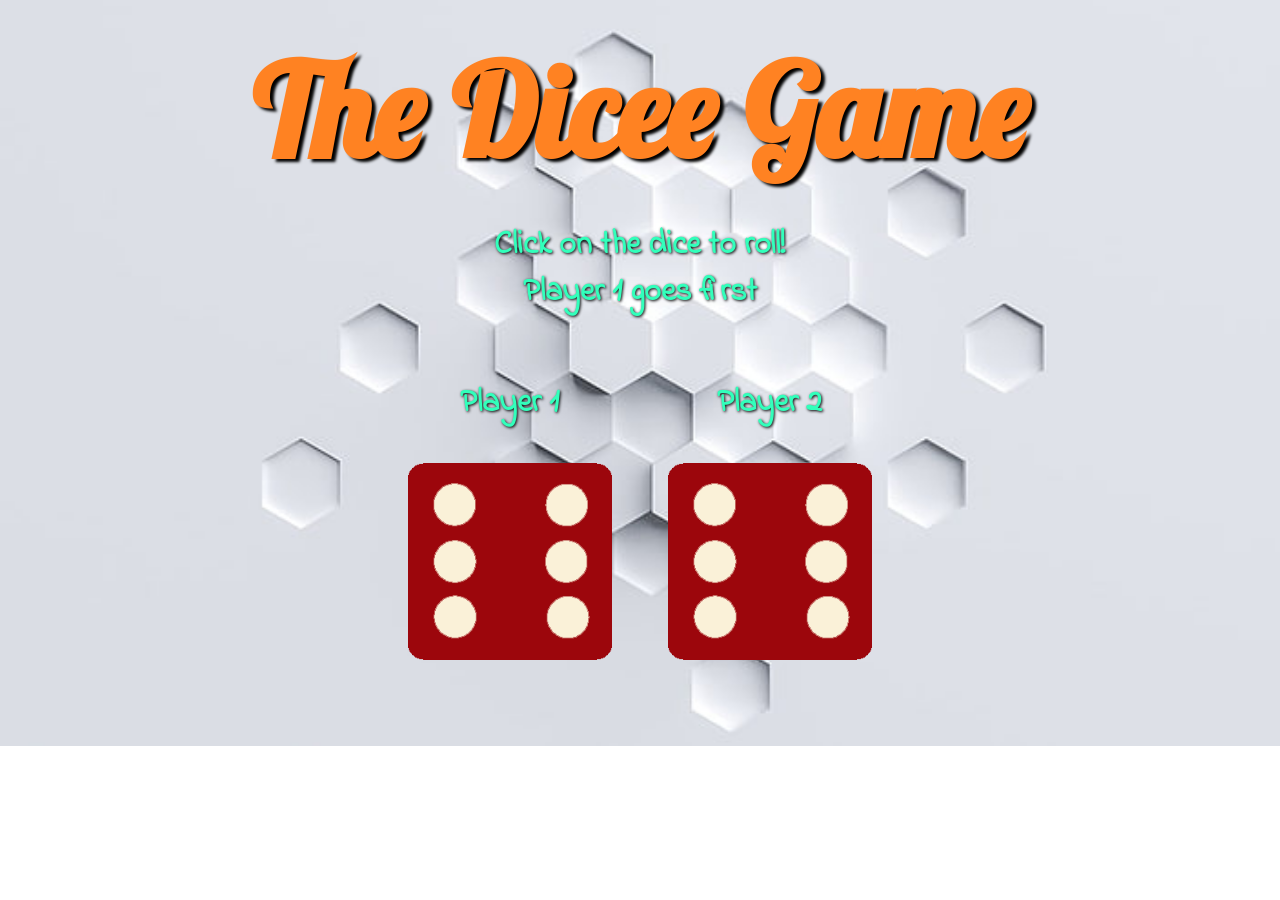
==== index.html @ c49665c7 "Rename dicee.html to index.html" ====
<!DOCTYPE html>
<html lang="en" dir="ltr">
  <head>
    <meta charset="utf-8" />
    <title>Dicee</title>
    <link rel="stylesheet" href="styles.css" />
    <link
      href="https://fonts.googleapis.com/css?family=Indie+Flower|Lobster"
      rel="stylesheet"
    />
  </head>
  <body>
    <div class="container">
      <h1>The Dicee Game</h1>
      <p>Click on the dice to roll! <br> Player 1 goes first</p>
      <div class="dice">
        <p>Player 1</p>
        <img draggable="false" onclick="roll1()" class="img1" src="./images/dice6.png" />
      </div>

      <div class="dice">
        <p>Player 2</p>
        <img draggable="false" onclick="roll2()" class="img2" src="./images/dice6.png" />
      </div>
    </div>

    <div class="btnrefresh">
    <button onclick="restart()">Restart !</button>
    </div>



    <script src="./index.js"></script>
  </body>
</html>
---- styles.css ----
.container {
  width: 70%;
  margin: auto;
  text-align: center;
}

.dice {
  text-align: center;
  display: inline-block;

}

body {
  background: url(./images/white1.jpg);
  background-repeat: no-repeat;
  background-size: cover;
  /* background-color: #727272; */
}

h1 {
  margin: 30px;
  font-family: 'Lobster', cursive;
  text-shadow: 4px 3px 3px #000000;
  font-size: 8rem;
  color: #ff8222;
}

p {
  font-size: 2rem;
  color: #32ffbb;
  font-weight: 600;
  font-family: 'Indie Flower', cursive;
  text-shadow: 1px 1px 3px black;
}

img {
  width: 80%;
  /* box-shadow: 0px 0px 4px black; */
  
}

img:hover{
  cursor: pointer;
}

footer {
  margin-top: 5%;
  color: #EEEEEE;
  text-align: center;
  font-family: 'Indie Flower', cursive;

}

.btnrefresh{
  
  width: 70%;
  margin: auto;
  text-align: center;
}

button{
  visibility: hidden;
  font-family: 'Trebuchet MS', 'Lucida Sans Unicode', 'Lucida Grande', 'Lucida Sans', Arial, sans-serif;
  cursor: pointer;
  margin-top: 20px;
  height: 50px;
  width: 200px;
  text-align: center;
  border-radius: 10px;
  background-color: rgb(255, 255, 255);
  box-shadow: 2px 2px 2px black;
}

button:hover{
  background-color: rgb(199, 199, 199);
}
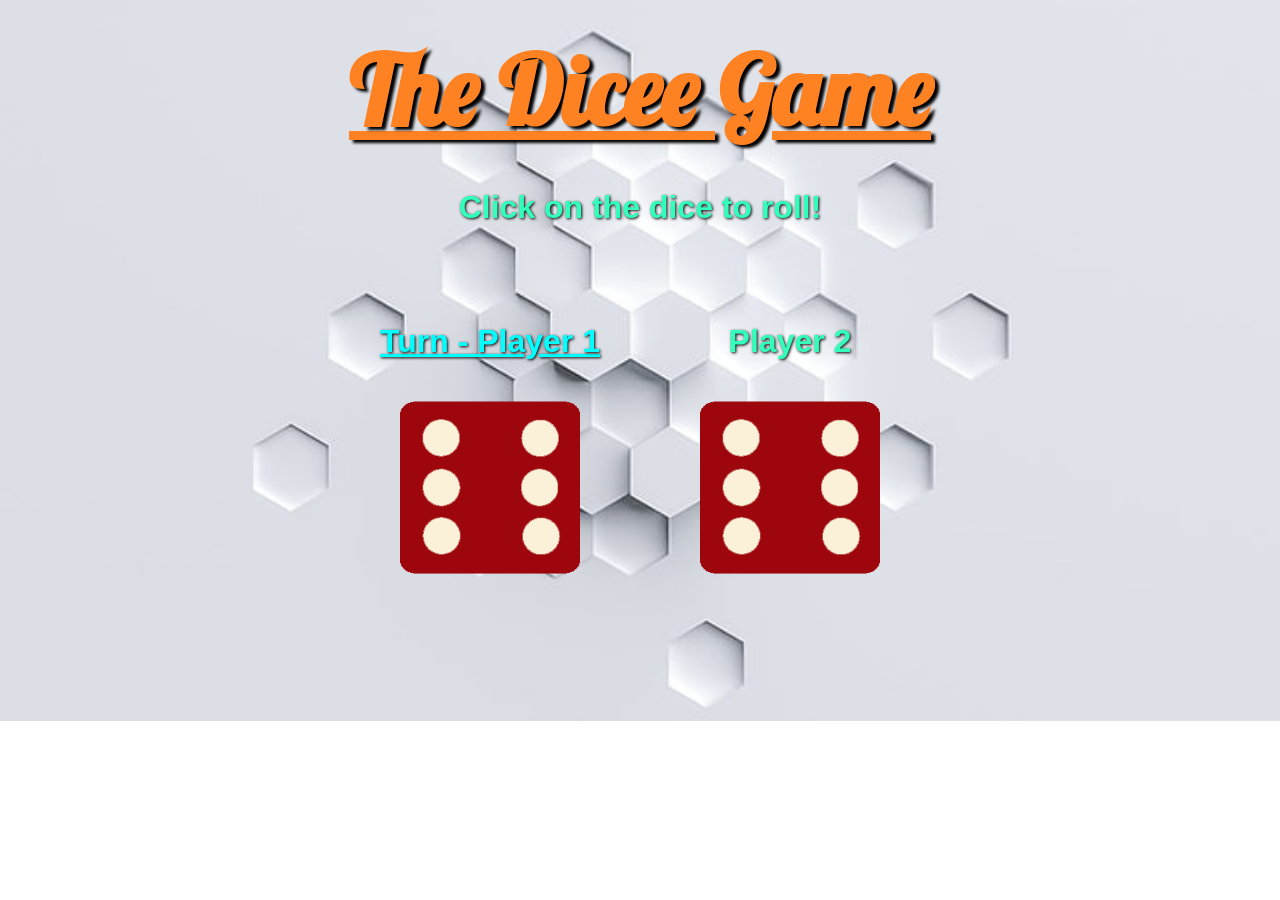
==== commit 47022517: "Add files via upload" ====
--- a/index.html
+++ b/index.html
@@ -10,22 +10,25 @@
     />
   </head>
   <body>
+
     <div class="container">
+
       <h1>The Dicee Game</h1>
-      <p>Click on the dice to roll! <br> Player 1 goes first</p>
-      <div class="dice">
-        <p>Player 1</p>
-        <img draggable="false" onclick="roll1()" class="img1" src="./images/dice6.png" />
-      </div>
+      <p>Click on the dice to roll!</p>
 
-      <div class="dice">
-        <p>Player 2</p>
-        <img draggable="false" onclick="roll2()" class="img2" src="./images/dice6.png" />
-      </div>
+        <div class="dice">
+          <p>Player 1</p>
+          <img draggable="false" onclick="roll1()" class="img1" src="./images/dice6.png" />
+        </div>
+
+        <div class="dice">
+          <p>Player 2</p>
+          <img draggable="false" class="img2" src="./images/dice6.png" />
+        </div>
     </div>
 
     <div class="btnrefresh">
-    <button onclick="restart()">Restart !</button>
+        <button onclick="restart()">Restart !</button>
     </div>
 
 
--- a/styles.css
+++ b/styles.css
@@ -7,7 +7,8 @@
 .dice {
   text-align: center;
   display: inline-block;
-
+  padding: 20px;
+  /* border: 2px solid black; */
 }
 
 body {
@@ -21,7 +22,8 @@
   margin: 30px;
   font-family: 'Lobster', cursive;
   text-shadow: 4px 3px 3px #000000;
-  font-size: 8rem;
+  font-size: 6rem;
+  text-decoration: underline;
   color: #ff8222;
 }
 
@@ -29,12 +31,13 @@
   font-size: 2rem;
   color: #32ffbb;
   font-weight: 600;
-  font-family: 'Indie Flower', cursive;
+  font-family: 'Trebuchet MS', 'Lucida Sans Unicode', 'Lucida Grande', 'Lucida Sans', Arial, sans-serif;
   text-shadow: 1px 1px 3px black;
+  line-height: 50px;
 }
 
 img {
-  width: 80%;
+  width: 70%;
   /* box-shadow: 0px 0px 4px black; */
   
 }
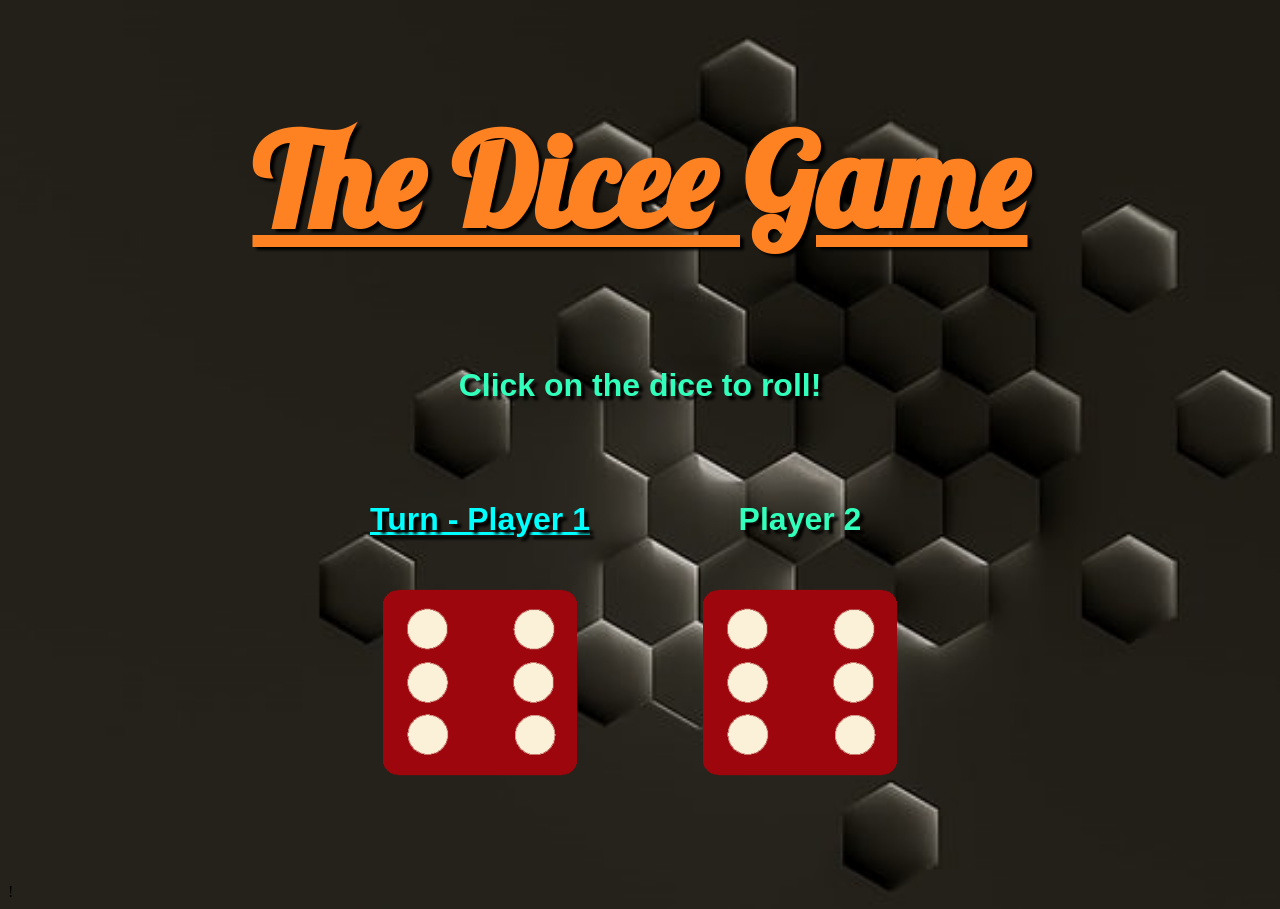
==== commit eb8e5099: "Add files via upload" ====
--- a/index.html
+++ b/index.html
@@ -2,7 +2,9 @@
 <html lang="en" dir="ltr">
   <head>
     <meta charset="utf-8" />
+    <meta name="viewport" content="width=device-width, initial-scale=1.0">
     <title>Dicee</title>
+   
     <link rel="stylesheet" href="styles.css" />
     <link
       href="https://fonts.googleapis.com/css?family=Indie+Flower|Lobster"
@@ -11,6 +13,7 @@
   </head>
   <body>
 
+
     <div class="container">
 
       <h1>The Dicee Game</h1>
@@ -18,7 +21,7 @@
 
         <div class="dice">
           <p>Player 1</p>
-          <img draggable="false" onclick="roll1()" class="img1" src="./images/dice6.png" />
+          <img draggable="false" class="img1" src="./images/dice6.png" />
         </div>
 
         <div class="dice">
@@ -28,7 +31,7 @@
     </div>
 
     <div class="btnrefresh">
-        <button onclick="restart()">Restart !</button>
+        <button class="restart-button" onclick="restart()">Restart !</button>
     </div>
 
 
@@ -36,3 +39,5 @@
     <script src="./index.js"></script>
   </body>
 </html>
+
+!
--- a/styles.css
+++ b/styles.css
@@ -12,17 +12,18 @@
 }
 
 body {
-  background: url(./images/white1.jpg);
-  background-repeat: no-repeat;
+  background: url(./images/whiteinverted.jpg);
+  /* background-repeat: no-repeat; */
   background-size: cover;
+  /* height: 100px; */
   /* background-color: #727272; */
 }
 
 h1 {
-  margin: 30px;
+  margin: 100px 30px;
   font-family: 'Lobster', cursive;
   text-shadow: 4px 3px 3px #000000;
-  font-size: 6rem;
+  font-size: 8rem;
   text-decoration: underline;
   color: #ff8222;
 }
@@ -32,13 +33,13 @@
   color: #32ffbb;
   font-weight: 600;
   font-family: 'Trebuchet MS', 'Lucida Sans Unicode', 'Lucida Grande', 'Lucida Sans', Arial, sans-serif;
-  text-shadow: 1px 1px 3px black;
+  text-shadow: 4px 4px 3px black;
   line-height: 50px;
 }
 
 img {
   width: 70%;
-  /* box-shadow: 0px 0px 4px black; */
+  padding: 10px;
   
 }
 
@@ -61,10 +62,12 @@
   text-align: center;
 }
 
-button{
+.restart-button{
   visibility: hidden;
   font-family: 'Trebuchet MS', 'Lucida Sans Unicode', 'Lucida Grande', 'Lucida Sans', Arial, sans-serif;
   cursor: pointer;
+  font-size: 16pt;
+  font-weight: 600;
   margin-top: 20px;
   height: 50px;
   width: 200px;
@@ -75,5 +78,42 @@
 }
 
 button:hover{
-  background-color: rgb(199, 199, 199);
+  background-color: rgb(216, 147, 19);
 }
+
+@media (max-width:786px){
+
+  .container{
+    width: 100%;
+  }
+
+  h1{
+    margin-top: 60px;
+    font-size: 36pt;
+    /* width: 100%; */
+  }
+
+  p{
+    margin-top: -20px;
+    margin-bottom: 20px;
+    font-size: 1.5rem;
+  }
+
+  img{
+    width: 40%;
+  }
+
+  .dice {
+    text-align: center;
+    display: inline-block;
+    justify-content: center;
+    align-items: center;
+    /* padding: 20px; */
+    /* border: 2px solid black; */
+  }
+
+  .restart-button{
+    margin-bottom: 20px;
+  }
+
+}
